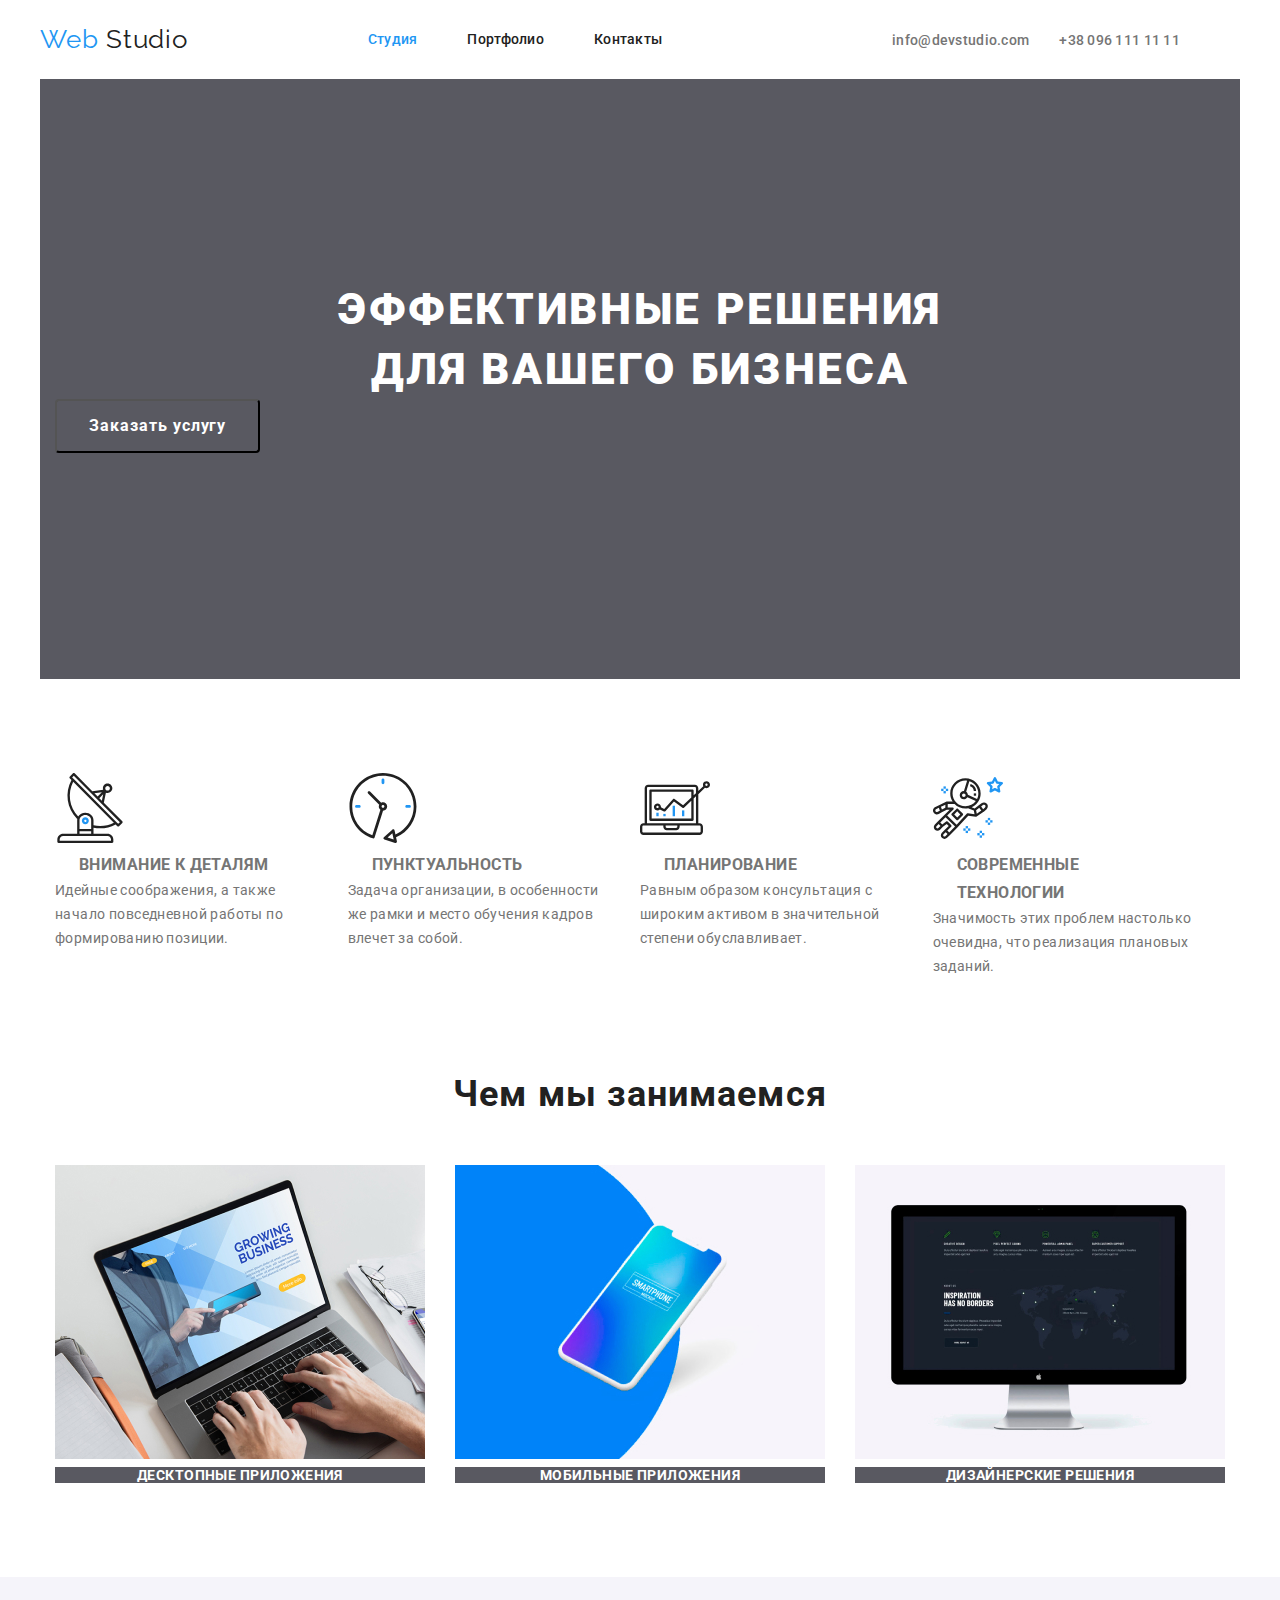
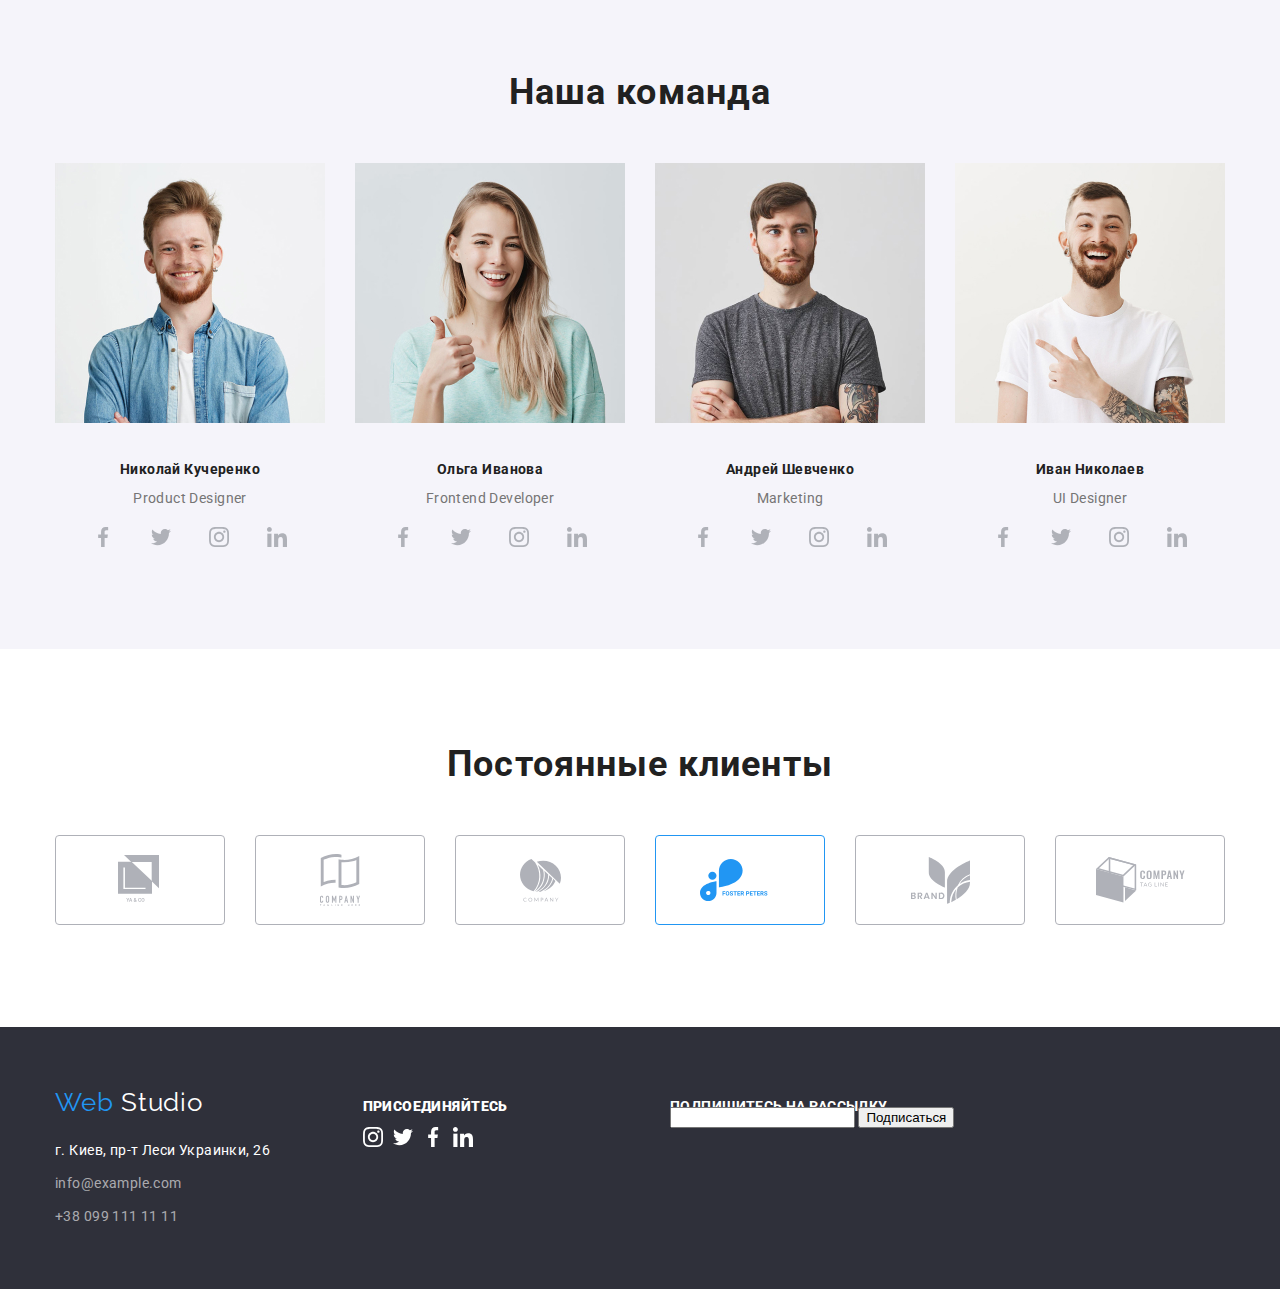
==== index.html @ 2adac4b6 "склонував депозиторій 03" ====
<!DOCTYPE html>
<html lang="ru">
  <head>
    <meta charset="UTF-8" />
    <meta name="viewport" content="width=device-width, initial-scale=1.0" />
    <title>Web Studio</title>
    <link
      href="https://fonts.googleapis.com/css2?family=Raleway:wght@700&family=Roboto:wght@400;700;900&display=swap"
      rel="stylesheet"
    />
    <link rel="stylesheet" href="./css/stylsheet.css" />
    <link rel="normalize" href="./css/normalize.css" />
  </head>

  <body>
    <header class="header-page">
      <div class="container navigation">
        <a href="./" class="logo-header"
          ><span class="logo-web">Web </span>Studio</a
        >
        <nav>
          <ul class="list nav-list">
            <li class="nav-list-item">
              <a href="./index.html" class="menu-link current">
                Студия
              </a>
            </li>
            <li class="nav-list-item">
              <a href="./portfolio.html" class="menu-link">Портфолио</a>
            </li>
            <li class="nav-list-item">
              <a href="#" class="menu-link">Контакты</a>
            </li>
          </ul>
        </nav>
        <div class="link-list">
          <a href="mailto:info@devstudio.com" class="contacts-link"
            >info@devstudio.com</a
          >
          <a href="tel:+380961111111" class="contacts-link"
            >+38 096 111 11 11</a
          >
        </div>
      </div>
    </header>
    <main>
      <!--Hero-->
      <section>
        <div class="container hero">
          <h1 class="hero-title">
            ЭФФЕКТИВНЫЕ РЕШЕНИЯ <br />
            ДЛЯ ВАШЕГО БИЗНЕСА
          </h1>
          <button type="button" class="btn">Заказать услугу</button>
        </div>
      </section>

      <!--Our benefits-->
      <section>
        <!--there is h2, so next there are h3 in this section, not <p>-->
        <div class="container">
          <h2 hidden>Our benefits</h2>
          <ul class="list benefits-list">
            <li class="benefits-item">
              <img src="./img/details.svg" alt="детали важны" />
              <h3 class=".benefits-title">ВНИМАНИЕ К ДЕТАЛЯМ</h3>
              <p class="main-text">
                Идейные соображения, а также начало повседневной работы по
                формированию позиции.
              </p>
            </li>
            <li class="benefits-item">
              <img src="./img/punctual.svg" alt="все вовремя" />
              <h3 class=".benefits-title">ПУНКТУАЛЬНОСТЬ</h3>
              <p class="main-text">
                Задача организации, в особенности же рамки и место обучения
                кадров влечет за собой.
              </p>
            </li>
            <li class="benefits-item">
              <img src="./img/planing.svg" alt="мы планируем" />
              <h3 class=".benefits-title">ПЛАНИРОВАНИЕ</h3>
              <p class="main-text">
                Равным образом консультация с широким активом в значительной
                степени обуславливает.
              </p>
            </li>
            <li class="benefits-item">
              <img
                src="./img/technology.svg"
                alt="только современные технологии"
              />
              <h3 class=".benefits-title">СОВРЕМЕННЫЕ ТЕХНОЛОГИИ</h3>
              <p class="main-text">
                Значимость этих проблем настолько очевидна, что реализация
                плановых заданий.
              </p>
            </li>
          </ul>
        </div>
      </section>

      <!--What do we do-->
      <section>
        <div class="container what-we-do">
          <h2 class="section-title">Чем мы занимаемся</h2>
          <ul class="list what-we-do-list">
            <li class="what-we-do-item">
              <img
                src="./img/desktop.jpg"
                alt="Десктопные приложения"
                width="370"
              />
              <p class="what-we-do-text">ДЕСКТОПНЫЕ ПРИЛОЖЕНИЯ</p>
            </li>
            <li class="what-we-do-item">
              <img
                src="./img/mobile.jpg"
                alt="Мобильные приложения"
                width="370"
              />
              <p class="what-we-do-text">МОБИЛЬНЫЕ ПРИЛОЖЕНИЯ</p>
            </li>
            <li class="what-we-do-item">
              <img
                src="./img/design.jpg"
                alt="Дизайнерские решения"
                width="370"
              />
              <p class="what-we-do-text">ДИЗАЙНЕРСКИЕ РЕШЕНИЯ</p>
            </li>
          </ul>
        </div>
      </section>

      <!--Our team-->
      <section class="our-team">
        <div class="container">
          <h2 class="section-title">Наша команда</h2>
          <ul class="list team-list">
            <li class="person-list">
              <img
                src="./img/kucherenko.jpg"
                alt="Николай Кучеренко"
                width="270"
              />
              <h3 class="names">Николай Кучеренко</h3>
              <p class="main-text">Product Designer</p>
              <ul class="list team-social-link-li">
                <li>
                  <a
                    href="#"
                    aria-label="ссылка Facebook"
                    class="team-social-link"
                    ><img src="./img/facebook.svg" alt="Facebook"
                  /></a>
                </li>
                <li>
                  <a
                    href="#"
                    aria-label="ссылка Twitter"
                    class="team-social-link"
                    ><img src="./img/twitter.svg" alt="Twitter"
                  /></a>
                </li>
                <li>
                  <a
                    href="#"
                    aria-label="ссылка Instagram"
                    class="team-social-link"
                    ><img src="./img/instagram.svg" alt="Instagram"
                  /></a>
                </li>
                <li>
                  <a
                    href="#"
                    aria-label="ссылка LinkIn"
                    class="team-social-link"
                    ><img src="./img/linkedin.svg" alt="LinkIn"
                  /></a>
                </li>
              </ul>
            </li>
            <li class="person-list">
              <img src="./img/ivanova.jpg" alt="Ольга Иванова" width 270 />
              <h3 class="names">Ольга Иванова</h3>
              <p class="main-text">Frontend Developer</p>
              <ul class="list team-social-link-li">
                <li>
                  <a href="#" aria-label="ссылка Facebook"
                    ><img src="./img/facebook.svg" alt="Facebook"
                  /></a>
                </li>
                <li>
                  <a href="#" aria-label="ссылка Twitter"
                    ><img src="./img/twitter.svg" alt="Twitter"
                  /></a>
                </li>
                <li>
                  <a href="#" aria-label="ссылка Instagram"
                    ><img src="./img/instagram.svg" alt="Instagram"
                  /></a>
                </li>
                <li>
                  <a href="#" aria-label="ссылка LinkIn"
                    ><img src="./img/linkedin.svg" alt="LinkIn"
                  /></a>
                </li>
              </ul>
            </li>

            <li class="person-list">
              <img src="./img/sevchenko.jpg" alt="Ольга Иванова" width 270 />
              <h3 class="names">Андрей Шевченко</h3>
              <p class="main-text">Marketing</p>
              <ul class="list team-social-link-li">
                <li>
                  <a href="#" aria-label="ссылка Facebook"
                    ><img src="./img/facebook.svg" alt="Facebook"
                  /></a>
                </li>
                <li>
                  <a href="#" aria-label="ссылка Twitter"
                    ><img src="./img/twitter.svg" alt="Twitter"
                  /></a>
                </li>
                <li>
                  <a href="#" aria-label="ссылка Instagram"
                    ><img src="./img/instagram.svg" alt="Instagram"
                  /></a>
                </li>
                <li>
                  <a href="#" aria-label="ссылка LinkIn"
                    ><img src="./img/linkedin.svg" alt="LinkIn"
                  /></a>
                </li>
              </ul>
            </li>
            <li class="person-list">
              <img src="./img/nikolarv.jpg" alt="Иван Николаев" width 270 />
              <h3 class="names">Иван Николаев</h3>
              <p class="main-text">UI Designer</p>
              <ul class="list team-social-link-li">
                <li>
                  <a href="#" aria-label="ссылка Facebook"
                    ><img src="./img/facebook.svg" alt="Facebook"
                  /></a>
                </li>
                <li>
                  <a href="#" aria-label="ссылка Twitter"
                    ><img src="./img/twitter.svg" alt="Twitter"
                  /></a>
                </li>
                <li>
                  <a href="#" aria-label="ссылка Instagram"
                    ><img src="./img/instagram.svg" alt="Instagram"
                  /></a>
                </li>
                <li>
                  <a href="#" aria-label="ссылка LinkIn"
                    ><img src="./img/linkedin.svg" alt="LinkIn"
                  /></a>
                </li>
              </ul>
            </li>
          </ul>
        </div>
      </section>
      <!--Clients-->
      <section>
        <div class="container">
          <h2 class="section-title">Постоянные клиенты</h2>
          <ul class="list clients-list">
            <li class="clients-list-item">
              <a href="#" aria-label="ссылка YA & CO"
                ><img src="./img/logo1.svg" alt="YA & CO"
              /></a>
            </li>
            <li class="clients-list-item">
              <a href="#" aria-label="ссылка C O M P A N Y"
                ><img src="./img/logo2.svg" alt="C O M P A N Y"
              /></a>
            </li>
            <li class="clients-list-item">
              <a href="#" aria-label="ссылка COMPANY"
                ><img src="./img/logo3.svg" alt="COMPANY"
              /></a>
            </li>
            <li class="clients-list-item">
              <a href="#" aria-label="ссылка FOSTER PETERS"
                ><img src="./img/logo4.svg" alt="FOSTER PETERS"
              /></a>
            </li>
            <li class="clients-list-item">
              <a href="#" aria-label="ссылка Brand"
                ><img src="./img/logo5.svg" alt="Brand"
              /></a>
            </li>
            <li class="clients-list-item">
              <a href="#" aria-label="ссылка Company Tag Line"
                ><img src="./img/logo6.svg" alt="Company Tag Line"
              /></a>
            </li>
          </ul>
        </div>
      </section>
    </main>

    <footer class="footer">
      <div class="container footer-container">
        <div class="footer-div">
          <a href="./" class="logo-footer"
            ><span class="logo-web">Web </span>Studio</a
          >
          <address class="address">
            <p>г. Киев, пр-т Леси Украинки, 26</p>
            <a href="mailto:info@example.com" class="address-link"
              >info@example.com</a
            >
            <a href="tel:+380991111111" class="address-link"
              >+38 099 111 11 11</a
            >
          </address>
        </div>

        <!--JoinUS-->
        <div class="join-us footer-div">
          <p><b>ПРИСОЕДИНЯЙТЕСЬ</b></p>
          <ul class="list join-us-list">
            <li class="join-us-list-item">
              <a href="#" aria-label="ссылка Instagram"
                ><img src="./img/instagramft.svg" alt="Instagram"
              /></a>
            </li>
            <li class="join-us-list-item">
              <a href="#" aria-label="ссылка Twitter"
                ><img src="./img/twitterft.svg" alt="Twitter"
              /></a>
            </li>
            <li class="join-us-list-item">
              <a href="#" aria-label="ссылка Facebook"
                ><img src="./img/facebookft.svg" alt="Facebook"
              /></a>
            </li>
            <li class="join-us-list-item">
              <a href="#" aria-label="ссылка LinkIn"
                ><img src="./img/linkedinft.svg" alt="LinkIn"
              /></a>
            </li>
          </ul>
        </div>
        <!--for mailing-block-->
        <div class="mailing">
          <p><b>ПОДПИШИТЕСЬ НА РАССЫЛКУ</b></p>
          <input type="E-mail" />
          <button type="button">Подписаться</button>
        </div>
      </div>
    </footer>
  </body>
</html>
---- css/stylsheet.css ----
/***accent-color - #2196F3
dark-color - #212121
main-color - #757575
wait - #FFFFFF
adress-link-color - color: rgba(255, 255, 255, 0.6)
**/
html {
  box-sizing: border-box;
}

*,
*::before,
*::after {
  box-sizing: inherit;
}

:root {
  --main-text-color: #757575;
  --dark-text-color: #212121;
  --main-white-color: #ffffff;
  --adress-link-color: rgba(255, 255, 255, 0.6);
  --accent-color: #2196f3;
}

body {
  font-family: Roboto, sans-serif;
  font-size: 14px;
  line-height: 1.714;
  letter-spacing: 0.03em;

  background-color: var(--main-white-color);
  color: var(--main-text-color);

  margin: 0px;
}

.container {
  width: 1200px;
  padding-left: 15px;
  padding-right: 15px;
  margin-left: auto;
  margin-right: auto;
}

section {
  padding-top: 0px;
  padding-bottom: 94px;
}

h2,
p {
  margin-top: 0px;
  margin-bottom: 0px;
}

.header-page {
  display: flex;
}

.navigation {
  display: flex;
  align-items: center;

  padding: 32px 0;
}

.logo-header {
  font-family: Raleway, sans-serif;
  font-size: 26px;
  line-height: 1.192;
  letter-spacing: 0.03em;
  color: var(--dark-text-color);
  text-decoration: none;
}

.logo-footer {
  font-family: Raleway, sans-serif;
  font-size: 26px;
  line-height: 1.192;
  letter-spacing: 0.03em;
  color: var(--main-white-color);
  text-decoration: none;
}

.logo-web {
  color: var(--accent-color);
}

.navigation {
  display: flex;
  padding-top: 24px;
  padding-bottom: 24px;
  justify-content: space-between;
}

.nav-list {
  display: flex;
}

.nav-list-item:not(last-child) {
  margin-right: 50px;
}

.link-list {
  display: flex;
}
.contacts-link:not(last-child) {
  margin-right: 30px;
}

.menu-link {
  padding-top: 20px;
  padding-bottom: 20px;

  font-weight: 500;
  font-size: 14px;
  line-height: 1.143;
  letter-spacing: 0.02em;
  color: var(--dark-text-color);
  text-decoration: none;
}

.menu-link:hover,
.menu-link:focus {
  color: var(--accent-color);
}

.list {
  list-style: none;
  margin: 0;
  padding: 0;
}

.link-list:not(last-child) {
  margin-right: 30px;
}
.contacts-link {
  font-weight: 500;
  font-size: 14px;
  line-height: 1.142;
  letter-spacing: 0.02em;
  text-decoration: none;
  color: var(--main-text-color);
}

.contacts-link:hover,
.contacts-link:focus {
  color: var(--accent-color);
}

.current {
  color: var(--accent-color);
}

.btn {
  display: inline-block;
  padding: 10px 32px;
  min-width: 200px;

  font-family: inherit;
  font-weight: 700;
  font-size: 16px;
  line-height: 1.875;
  text-align: center;
  letter-spacing: 0.06em;

  border-radius: 4px;
  color: var(--main-white-color);
  background-color: transparent;
}

.hero button {
  margin-bottom: 200px;
}

.btn-portfolio {
  font-family: inherit;
  font-weight: 500;
  font-size: 16px;
  line-height: 1.625;
  letter-spacing: 0.03em;
  color: var(--dark-text-color);
  background-color: #f5f4fa;
  border-radius: 4px;
  border: transparent;
}

.btn:hover,
.btn:focus,
.btn-portfolio:hover,
.btn-portfolio:focus {
  color: var(--main-white-color);
  background-color: var(--accent-color);
}

.container.hero {
  height: 600px;
  background: rgba(47, 48, 58, 0.8);
}

.hero-title {
  padding-top: 200px;
  margin-top: 0;
  margin-bottom: 0;

  font-size: 44px;
  font-weight: 900;
  line-height: 1.364;
  text-align: center;
  letter-spacing: 0.06em;

  color: var(--main-white-color);
}

.section-title {
  padding-top: 94px;
  margin-bottom: 50px;

  font-weight: 700;
  font-size: 36px;
  line-height: 1.167;
  letter-spacing: 0.03em;
  text-align: center;
  color: var(--dark-text-color);
}

.benefits-list {
  display: flex;
  align-items: baseline;
}
.benefits-item {
  width: calc((100% - 30px * 3) / 4);
  margin-right: 30px;
}

.main-text {
  font-weight: 400;
  font-size: 14px;
  line-height: 1.714;
  letter-spacing: 0.03em;
  color: var(--main-text-color);
}

.benefits-title,
.names {
  font-weight: 700;
  font-size: 14px;
  line-height: 1.143;
  letter-spacing: 0.03em;
  color: var(--dark-text-color);
}

.what-we-do .section-title {
  padding-top: 0px;
}

.what-we-do-list {
  display: flex;
}

.what-we-do-item {
  width: calc((100% - 30px * 2) / 3);
}

.what-we-do-item:not(:last-child) {
  margin-right: 30px;
}

.what-we-do-text {
  font-weight: 700;
  font-size: 14px;
  line-height: 1.143;
  letter-spacing: 0.03em;
  color: var(--main-white-color);
  background: rgba(47, 48, 58, 0.8);
  text-align: center;
}

.our-team {
  background-color: #f5f4fa;
}

.team-list {
  display: flex;
}

.person-list {
  width: calc((100% - 30px * 3) / 4);
}

.person-list:not(:last-child) {
  margin-right: 30px;
}

.person-list .names {
  margin-top: 30px;
  margin-bottom: 10px;

  text-align: center;
}

.person-list p {
  text-align: center;
}

.team-social-link-li {
  display: flex;
  justify-content: space-evenly;
  margin-top: 16px;
}

.clients-list {
  display: flex;
}

.clients-list-item {
  width: calc((100% - 30px * 5) / 6);
}
.clients-list-item:not(:last-child) {
  margin-right: 30px;
  justify-content: space-between;
}

.projects {
  font-family: Raleway, sans-serif;
  font-style: 400;
  font-weight: 700;
  font-size: 26px;
  line-height: 1.192;
  letter-spacing: 0.03em;
  text-decoration: none;
  color: var(--dark-text-color);
}

.projects a {
  text-decoration: none;
}

/**PORTFOLIO
**/

.section-portfolio {
  padding-top: 93px;
}

.pf-container {
  margin-bottom: 50px;
}

.button-list {
  display: flex;
  justify-content: center;
}

.button-list-item:not(:last-child) {
  margin-right: 8px;
}

.projects-list {
  display: flex;
  flex-wrap: wrap;
}

.projects-list-item {
  width: calc((100% - 30px * 2) / 3);
  margin-right: 30px;
  justify-content: center;
}

.projects-list-item:nth-child(3n) {
  margin-right: 0;
}

.projects-list-item:nth-child(n + 4) {
  margin-top: 30px;
}

.projects-list-item a {
  text-decoration: none;
}

.project-link p,
h3 {
  margin: 0 24px;
}

.names-pf {
  margin-top: 20px;
  margin-bottom: 4px;

  font-weight: 700;
  font-size: 14px;
  line-height: 1.143;
  letter-spacing: 0.03em;
  color: var(--dark-text-color);
}

.footer {
  padding-top: 60px;
  padding-bottom: 60px;
  background: #2f303a;
}

.logo-footer.logo-web {
  display: inline-block;
}

.join-us {
  font-weight: 700;
  font-size: 14px;
  line-height: 1.143px;
  letter-spacing: 0.03em;
  color: var(--main-white-color);
}

.mailing {
  font-size: 14px;
  line-height: 1.143px;
  letter-spacing: 0.03em;
  color: var(--main-white-color);
}

.join-us-list {
  display: flex;
  margin-top: 20px;
}

.join-us-list-item:not(:last-child) {
  margin-right: 10px;
}

.address {
  margin-top: 20px;

  font-style: inherit;
  font-weight: 400;
  font-size: 14px;
  line-height: 1.714;
  letter-spacing: 0.03em;
  color: var(--main-white-color);
}

.address-link {
  display: block;
  font-weight: 400;
  font-size: 14px;
  line-height: 1.714;
  letter-spacing: 0.03em;
  text-decoration: none;
  color: var(--adress-link-color);
}

.address p {
  display: inline-block;
  margin-bottom: 9px;
}

.address-link:not(:last-child) {
  margin-bottom: 9px;
}

.footer-container {
  display: flex;
  align-items: baseline;
}

.footer-div {
  width: calc((50% - 30px) / 2);
}

.footer-div:not(:last-child) {
  margin-right: 30px;
}

/**для div з блоком підписки**/

.mailing-link {
  display: inline-block;
  vertical-align: middle;
}
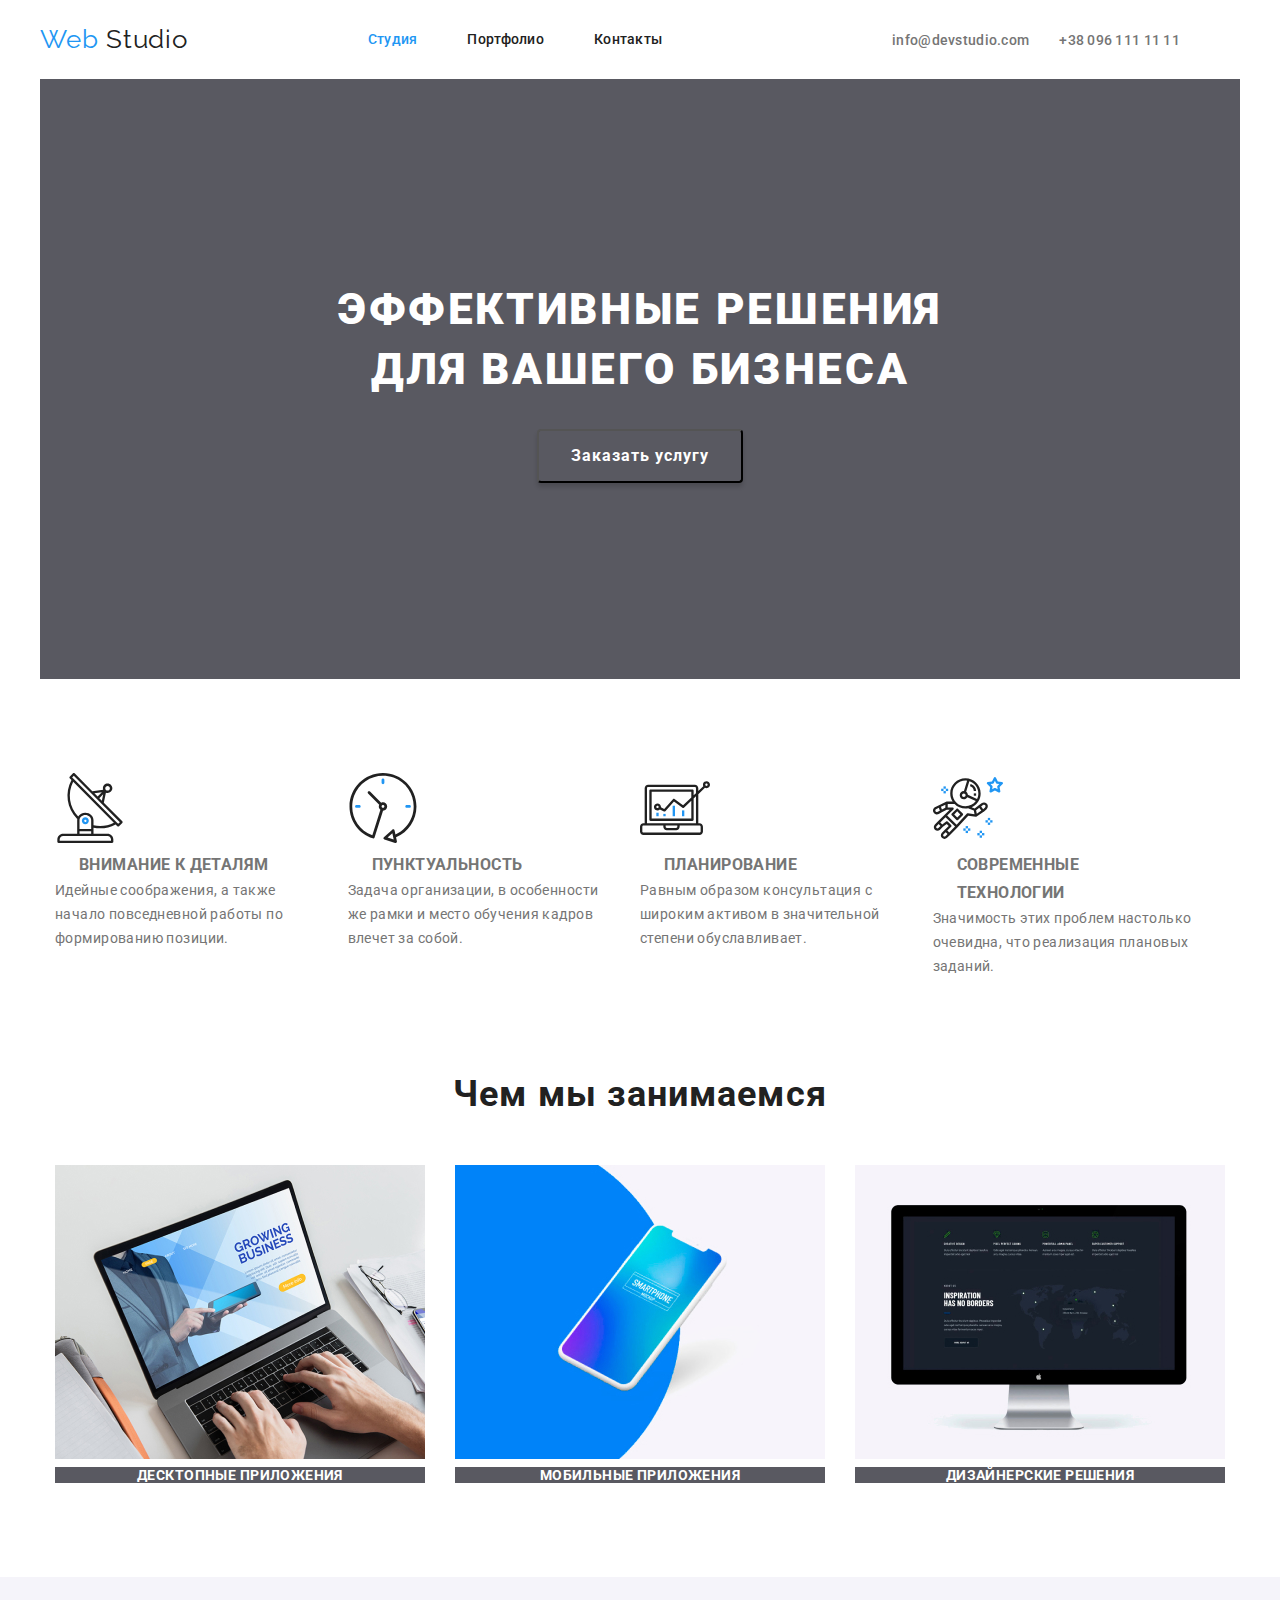
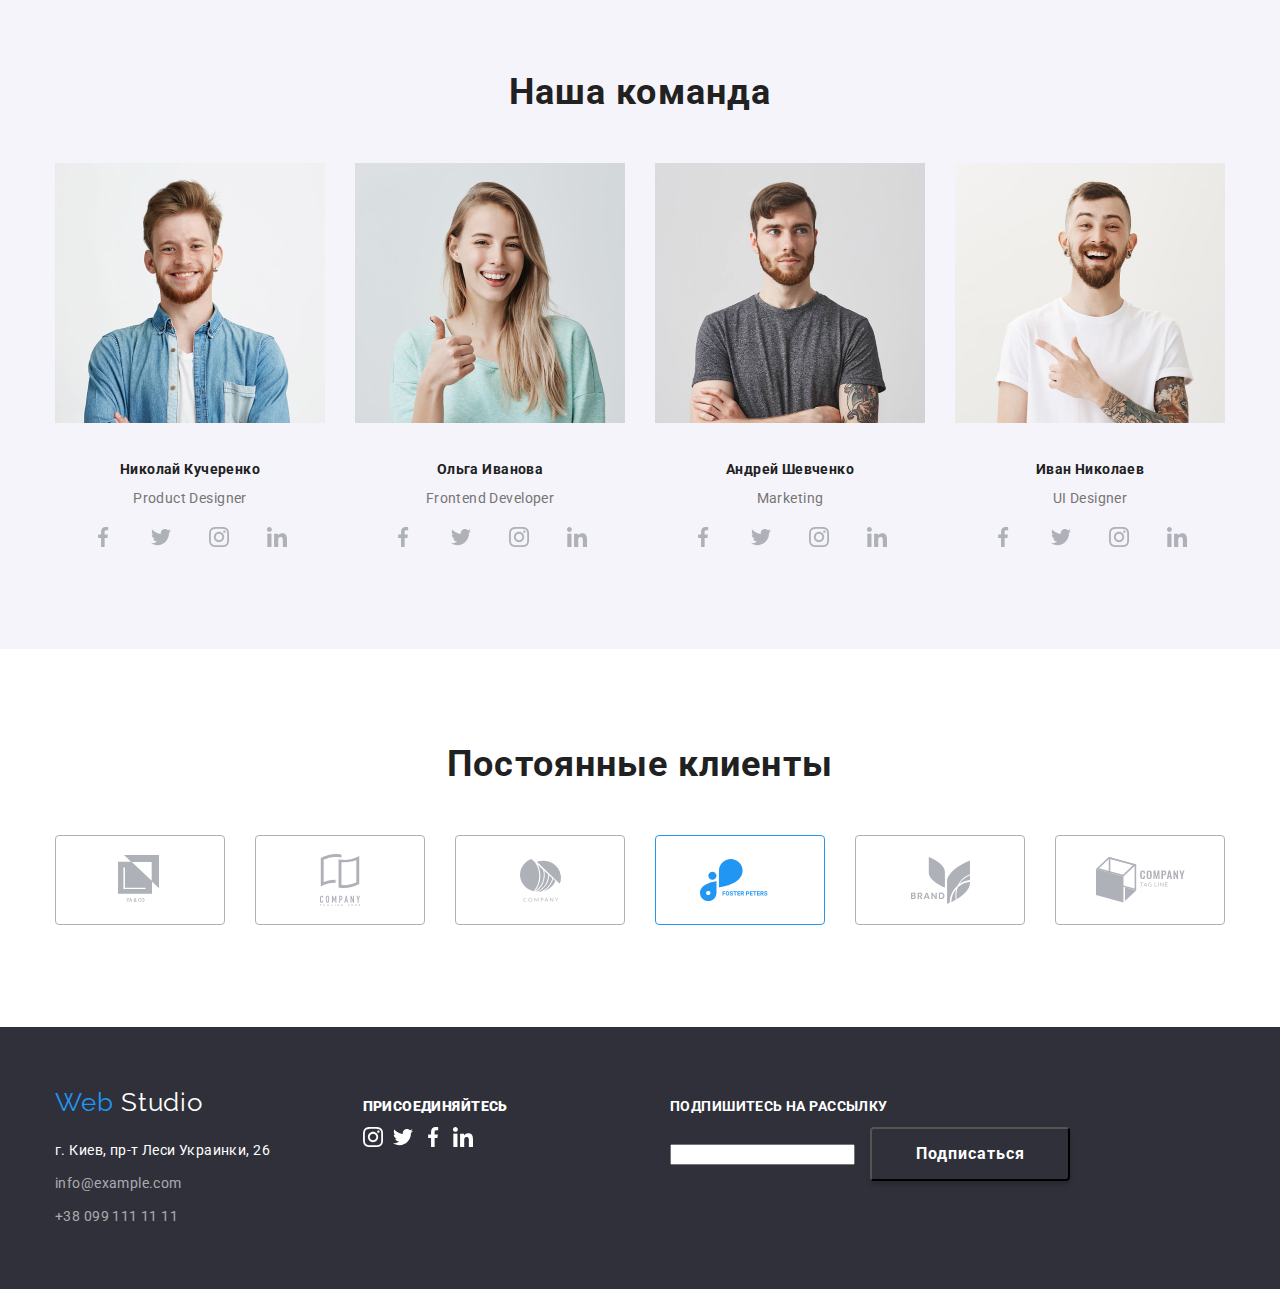
==== commit 8c3e3125: "прибрав чорнові рамки" ====
--- a/index.html
+++ b/index.html
@@ -352,8 +352,10 @@
         <!--for mailing-block-->
         <div class="mailing">
           <p><b>ПОДПИШИТЕСЬ НА РАССЫЛКУ</b></p>
-          <input type="E-mail" />
-          <button type="button">Подписаться</button>
+          <div class="mailing-block">
+            <input type="E-mail" class="input" />
+            <button type="button" class="btn">Подписаться</button>
+          </div>
         </div>
       </div>
     </footer>
--- a/css/stylsheet.css
+++ b/css/stylsheet.css
@@ -40,11 +40,13 @@
   padding-right: 15px;
   margin-left: auto;
   margin-right: auto;
+  /**outline: 2px solid tomato;**/
 }
 
 section {
   padding-top: 0px;
   padding-bottom: 94px;
+  /**outline: 2px solid teal;**/
 }
 
 h2,
@@ -167,10 +169,11 @@
   border-radius: 4px;
   color: var(--main-white-color);
   background-color: transparent;
+  box-shadow: 0px 4px 4px rgba(0, 0, 0, 0.15);
 }
 
 .hero button {
-  margin-bottom: 200px;
+  vertical-align: middle;
 }
 
 .btn-portfolio {
@@ -181,8 +184,8 @@
   letter-spacing: 0.03em;
   color: var(--dark-text-color);
   background-color: #f5f4fa;
-  border-radius: 4px;
   border: transparent;
+  box-shadow: none;
 }
 
 .btn:hover,
@@ -196,17 +199,17 @@
 .container.hero {
   height: 600px;
   background: rgba(47, 48, 58, 0.8);
+  text-align: center;
 }
 
 .hero-title {
   padding-top: 200px;
   margin-top: 0;
-  margin-bottom: 0;
+  margin-bottom: 30px;
 
   font-size: 44px;
   font-weight: 900;
   line-height: 1.364;
-  text-align: center;
   letter-spacing: 0.06em;
 
   color: var(--main-white-color);
@@ -340,7 +343,7 @@
 **/
 
 .section-portfolio {
-  padding-top: 93px;
+  padding-top: 94px;
 }
 
 .pf-container {
@@ -474,7 +477,11 @@
 
 /**для div з блоком підписки**/
 
-.mailing-link {
+.mailing-block {
+  margin-top: 20px;
+}
+
+.input {
   display: inline-block;
-  vertical-align: middle;
-}
+  margin-right: 12px;
+}
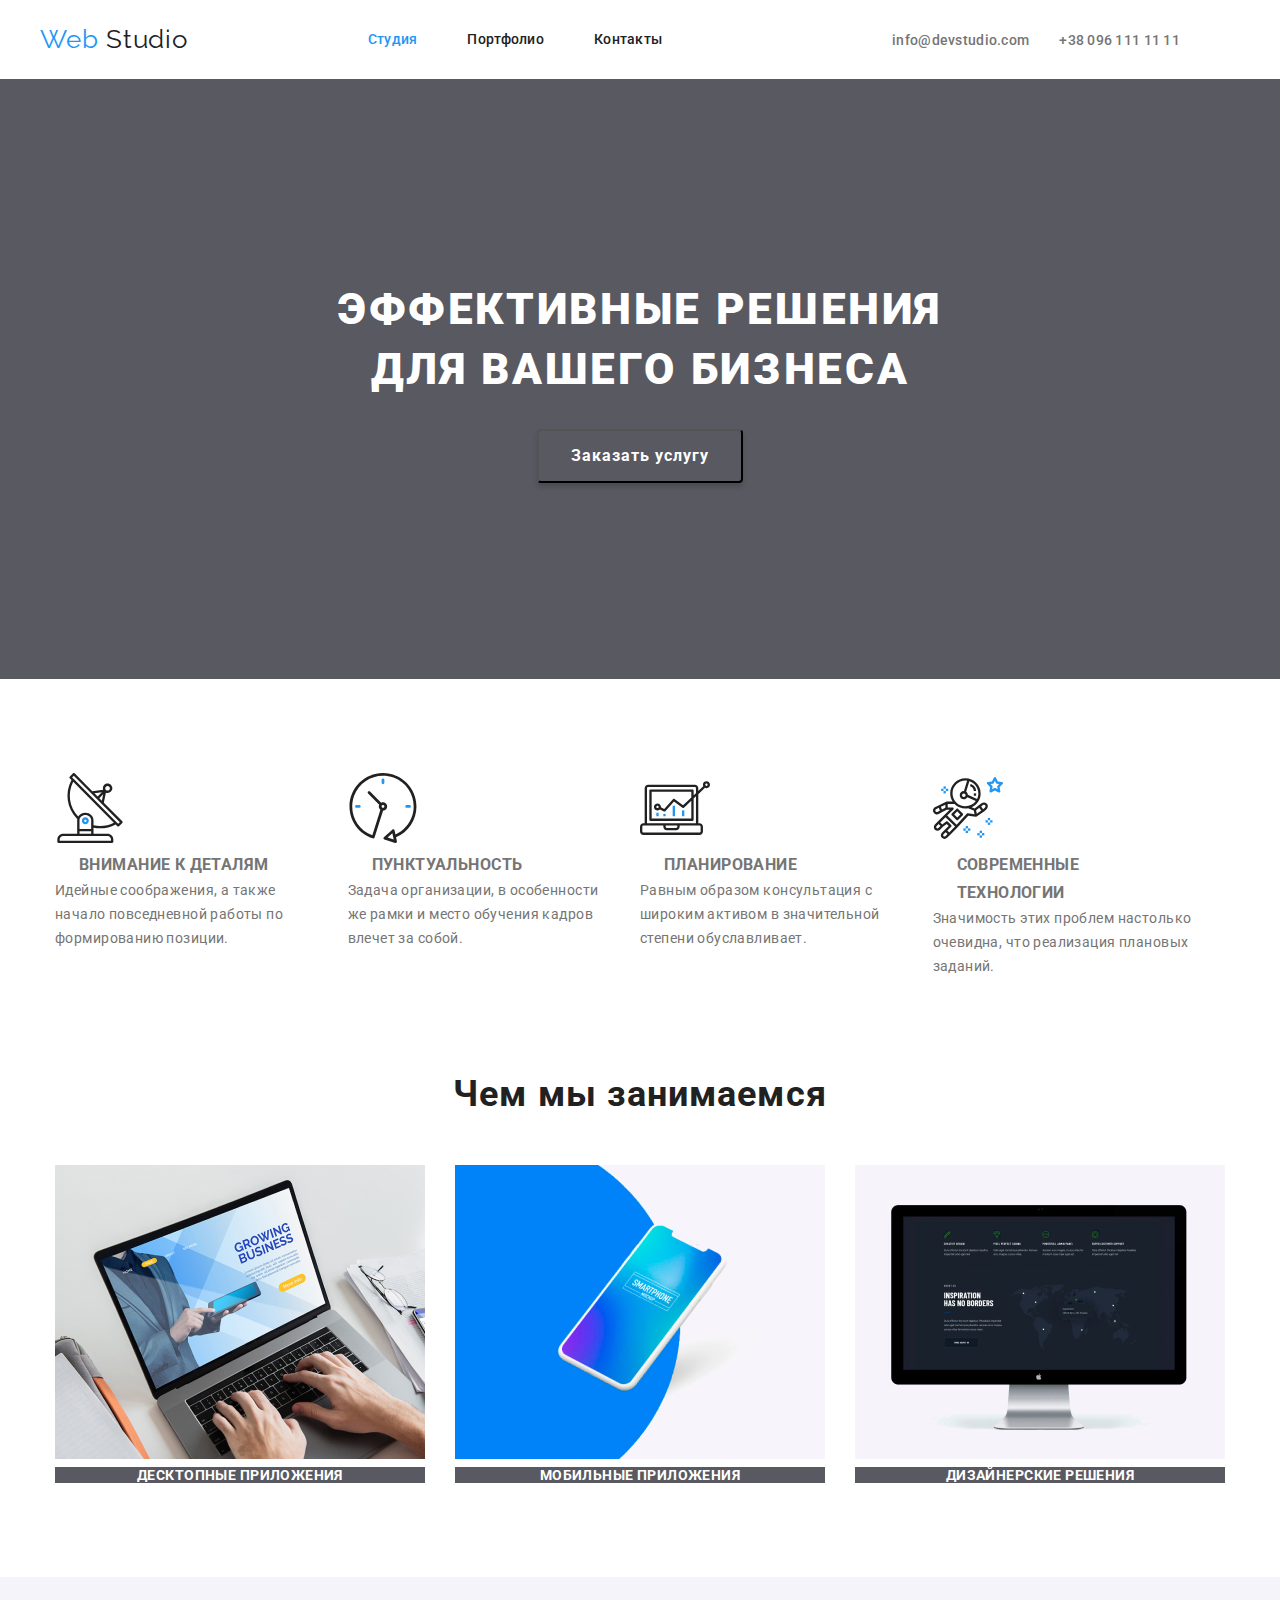
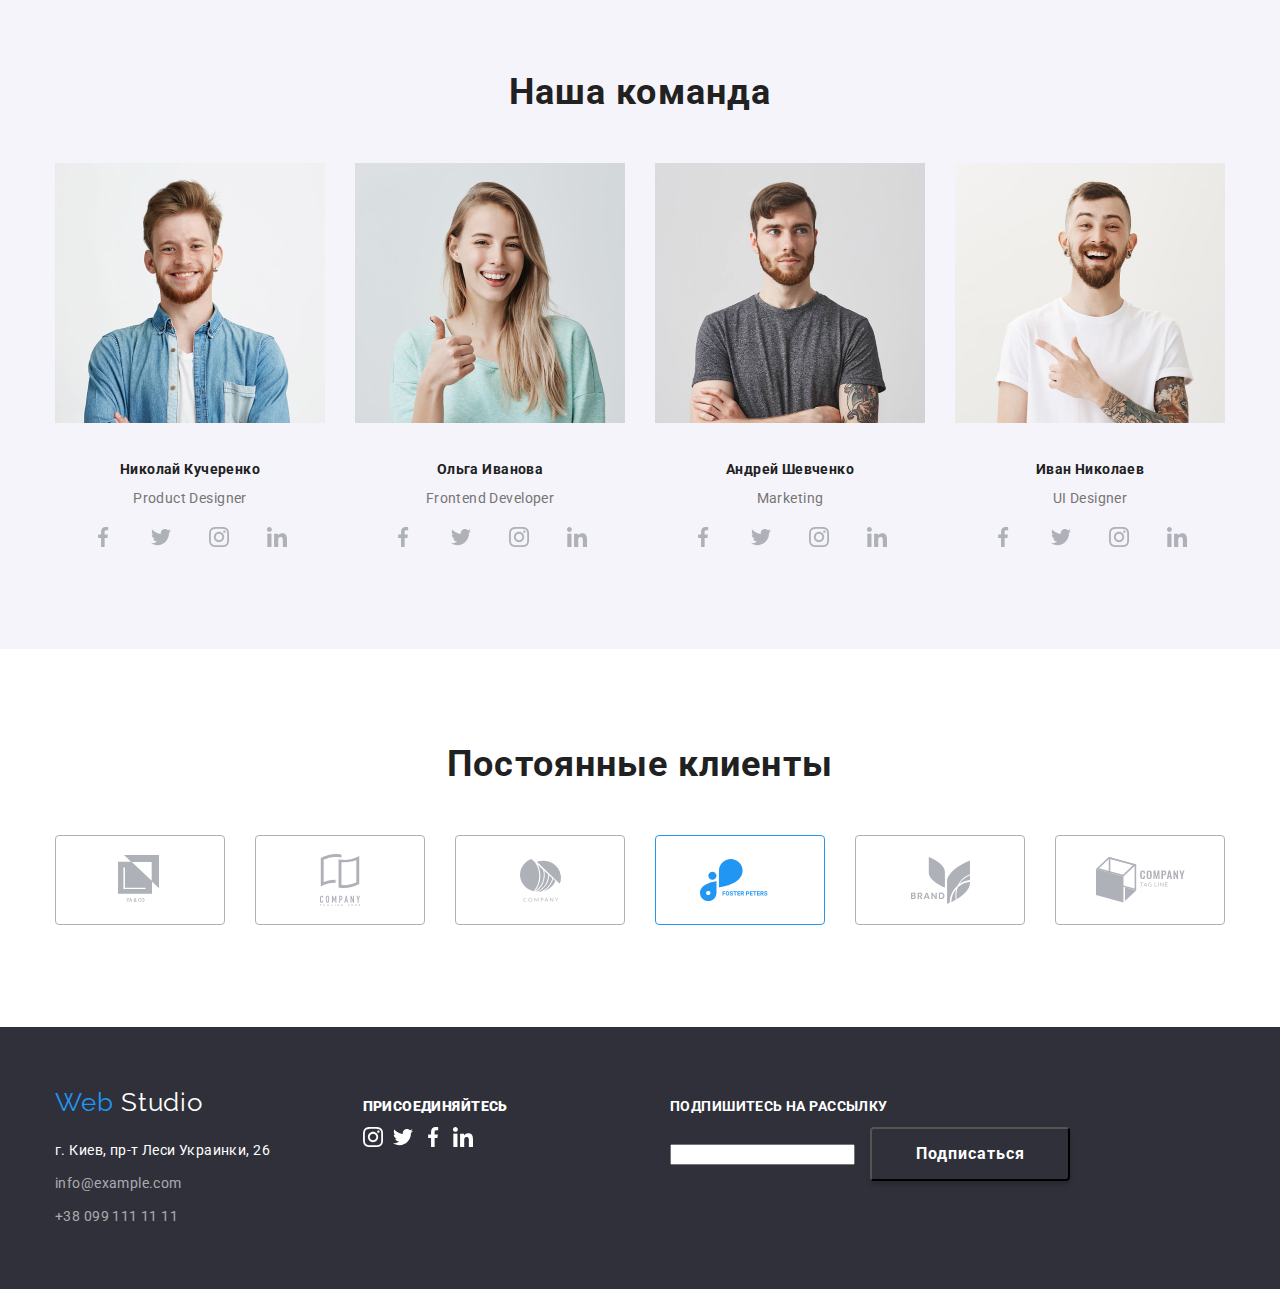
==== commit e6a9e3e7: "додав оформлення кнопок портфоліо" ====
--- a/index.html
+++ b/index.html
@@ -45,18 +45,18 @@
     </header>
     <main>
       <!--Hero-->
-      <section>
-        <div class="container hero">
+      <section class="section-hero">
+        <div class="container">
           <h1 class="hero-title">
             ЭФФЕКТИВНЫЕ РЕШЕНИЯ <br />
             ДЛЯ ВАШЕГО БИЗНЕСА
           </h1>
-          <button type="button" class="btn">Заказать услугу</button>
+          <button type="button" class="btn hero-btn">Заказать услугу</button>
         </div>
       </section>
 
       <!--Our benefits-->
-      <section>
+      <section class="benefits">
         <!--there is h2, so next there are h3 in this section, not <p>-->
         <div class="container">
           <h2 hidden>Our benefits</h2>
--- a/css/stylsheet.css
+++ b/css/stylsheet.css
@@ -44,7 +44,7 @@
 }
 
 section {
-  padding-top: 0px;
+  padding-top: 94px;
   padding-bottom: 94px;
   /**outline: 2px solid teal;**/
 }
@@ -172,11 +172,8 @@
   box-shadow: 0px 4px 4px rgba(0, 0, 0, 0.15);
 }
 
-.hero button {
-  vertical-align: middle;
-}
-
 .btn-portfolio {
+  padding: 6px 22px;
   font-family: inherit;
   font-weight: 500;
   font-size: 16px;
@@ -196,14 +193,16 @@
   background-color: var(--accent-color);
 }
 
-.container.hero {
+.section-hero {
+  padding: 200px 0;
+  text-align: center;
+  vertical-align: middle;
   height: 600px;
   background: rgba(47, 48, 58, 0.8);
-  text-align: center;
 }
 
 .hero-title {
-  padding-top: 200px;
+  padding-top: 0px;
   margin-top: 0;
   margin-bottom: 30px;
 
@@ -216,15 +215,17 @@
 }
 
 .section-title {
-  padding-top: 94px;
   margin-bottom: 50px;
-
   font-weight: 700;
   font-size: 36px;
   line-height: 1.167;
   letter-spacing: 0.03em;
   text-align: center;
   color: var(--dark-text-color);
+}
+
+.benefits {
+  padding-bottom: 0;
 }
 
 .benefits-list {
@@ -321,7 +322,6 @@
 }
 .clients-list-item:not(:last-child) {
   margin-right: 30px;
-  justify-content: space-between;
 }
 
 .projects {
@@ -341,11 +341,6 @@
 
 /**PORTFOLIO
 **/
-
-.section-portfolio {
-  padding-top: 94px;
-}
-
 .pf-container {
   margin-bottom: 50px;
 }
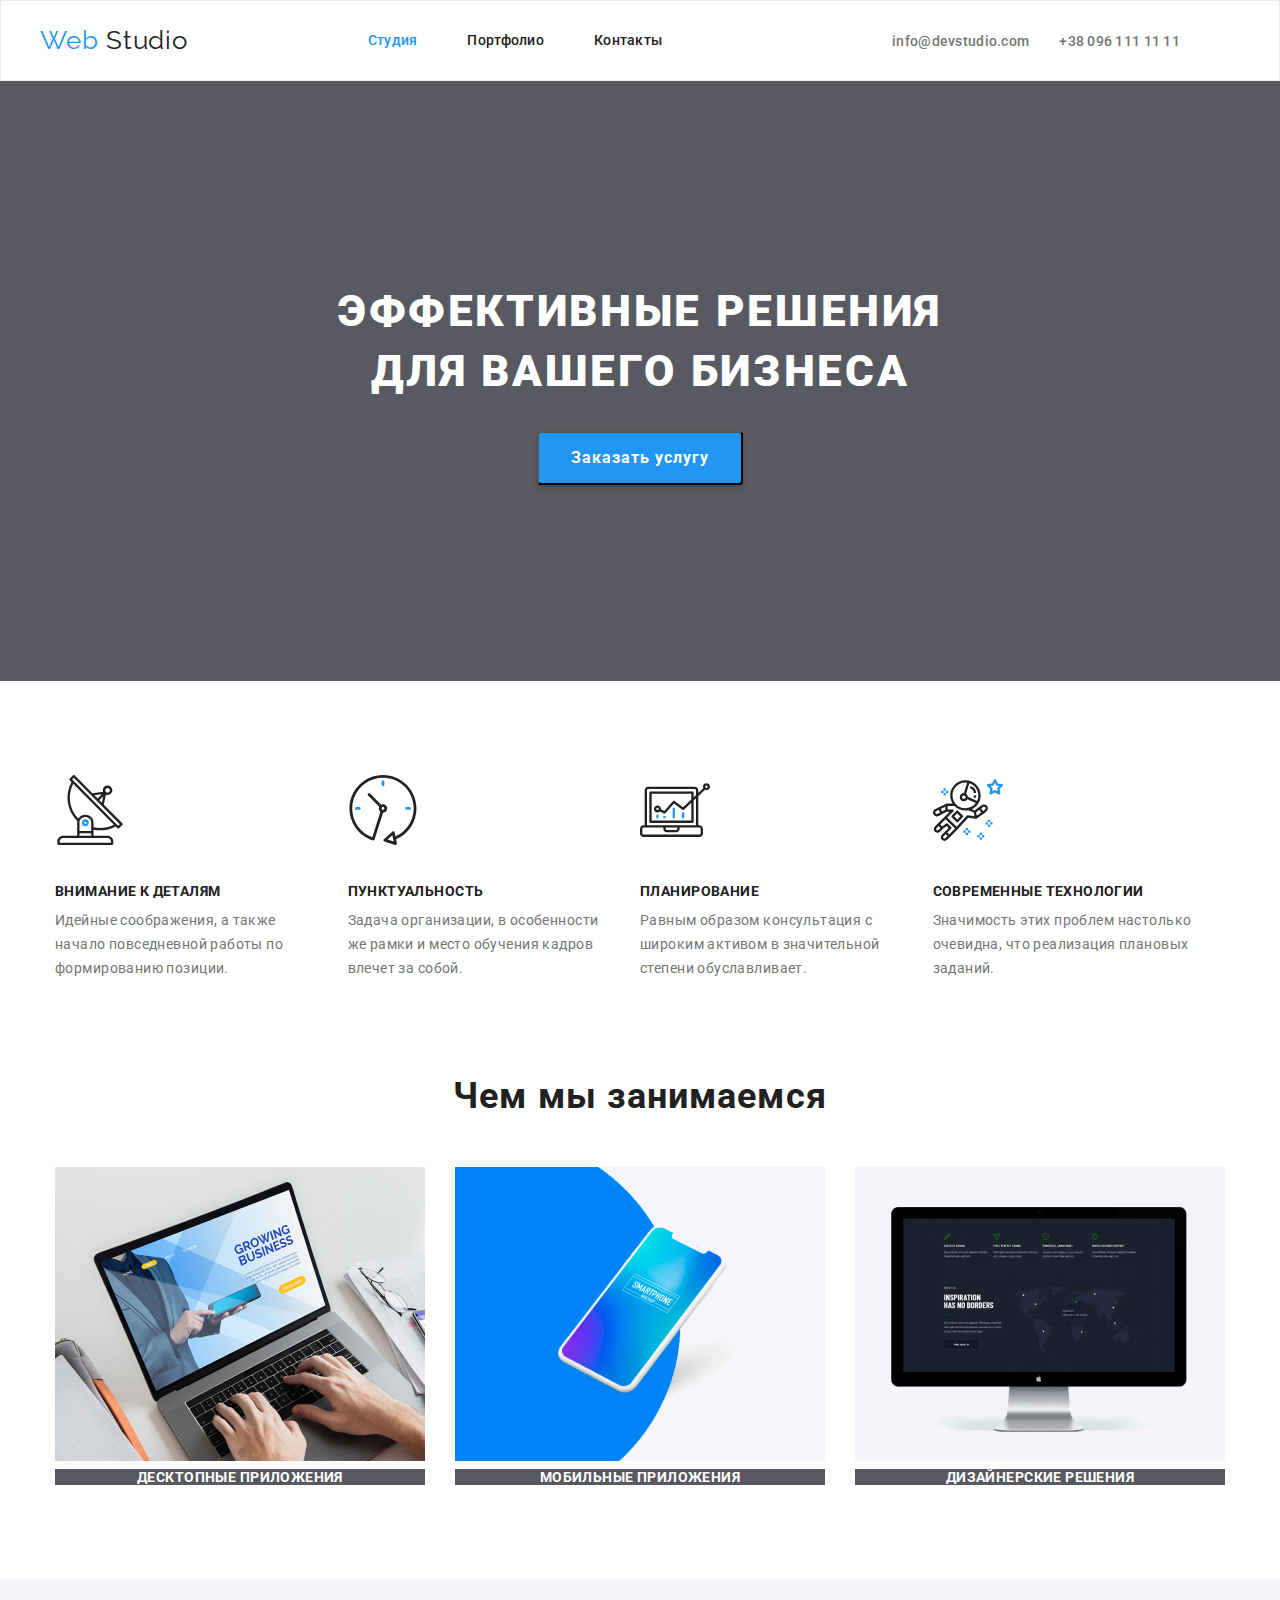
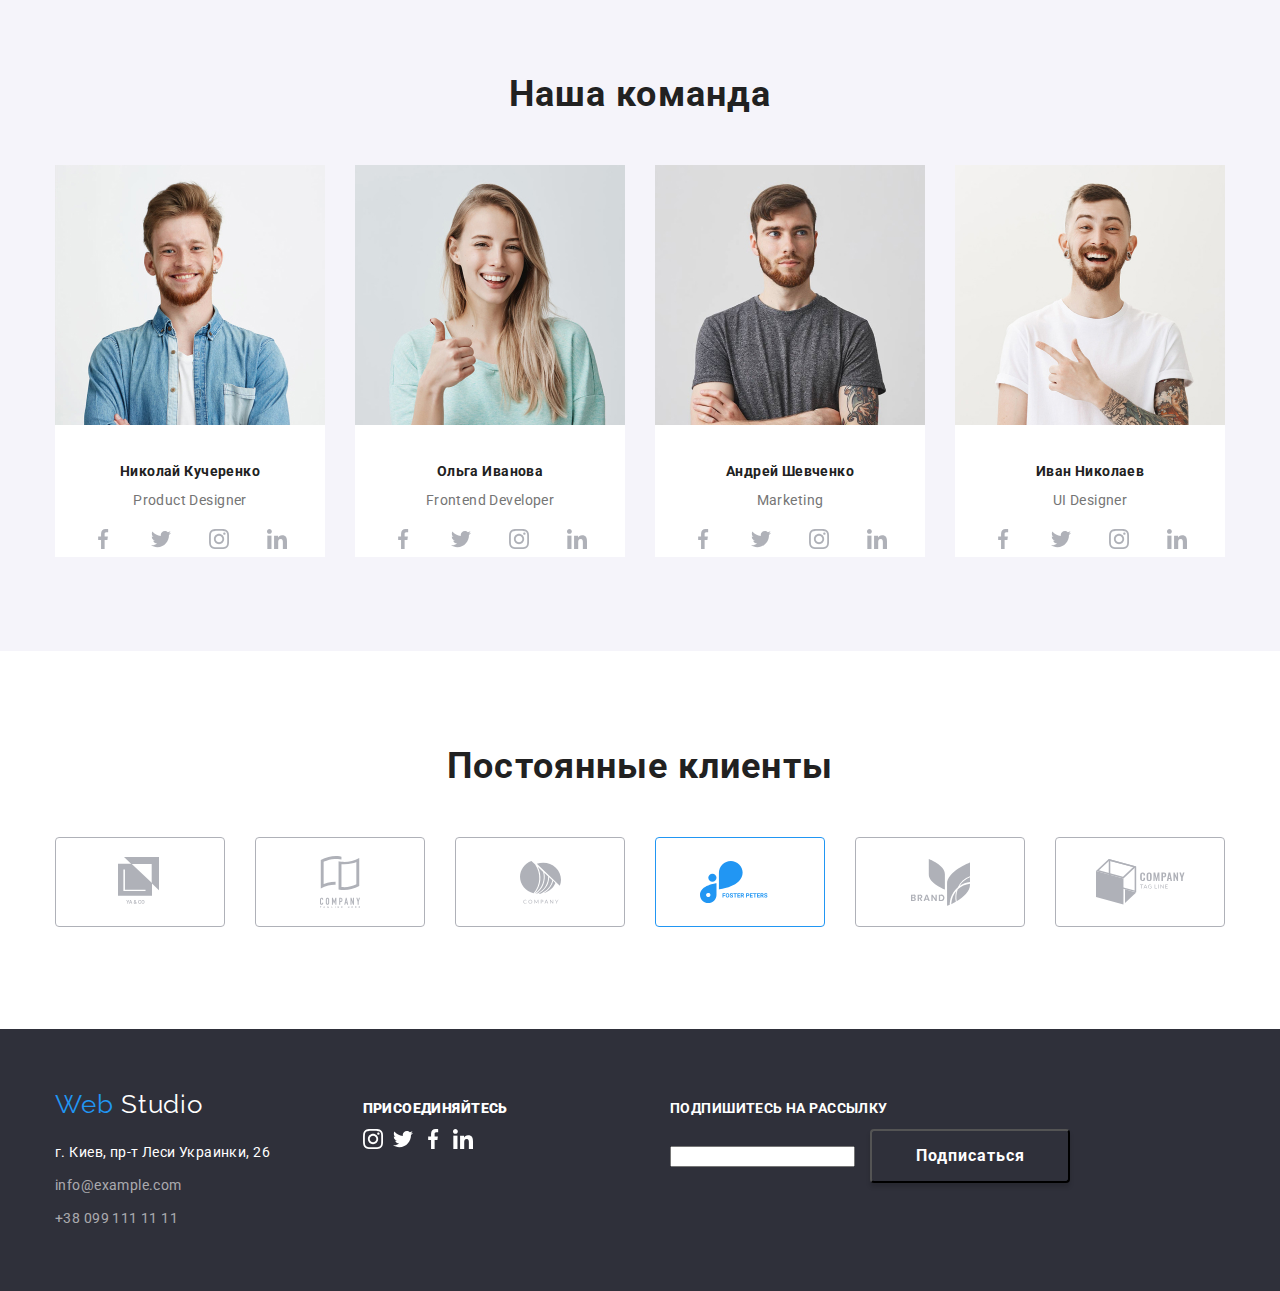
==== commit 29f3cf1a: "додав зміни в оформлення карток" ====
--- a/index.html
+++ b/index.html
@@ -5,7 +5,7 @@
     <meta name="viewport" content="width=device-width, initial-scale=1.0" />
     <title>Web Studio</title>
     <link
-      href="https://fonts.googleapis.com/css2?family=Raleway:wght@700&family=Roboto:wght@400;700;900&display=swap"
+      href="https://fonts.googleapis.com/css2?family=Raleway:wght@700&family=Roboto:wght@400;500;700;900&display=swap"
       rel="stylesheet"
     />
     <link rel="stylesheet" href="./css/stylsheet.css" />
@@ -63,7 +63,7 @@
           <ul class="list benefits-list">
             <li class="benefits-item">
               <img src="./img/details.svg" alt="детали важны" />
-              <h3 class=".benefits-title">ВНИМАНИЕ К ДЕТАЛЯМ</h3>
+              <h3 class="benefits-title">ВНИМАНИЕ К ДЕТАЛЯМ</h3>
               <p class="main-text">
                 Идейные соображения, а также начало повседневной работы по
                 формированию позиции.
@@ -71,7 +71,7 @@
             </li>
             <li class="benefits-item">
               <img src="./img/punctual.svg" alt="все вовремя" />
-              <h3 class=".benefits-title">ПУНКТУАЛЬНОСТЬ</h3>
+              <h3 class="benefits-title">ПУНКТУАЛЬНОСТЬ</h3>
               <p class="main-text">
                 Задача организации, в особенности же рамки и место обучения
                 кадров влечет за собой.
@@ -79,7 +79,7 @@
             </li>
             <li class="benefits-item">
               <img src="./img/planing.svg" alt="мы планируем" />
-              <h3 class=".benefits-title">ПЛАНИРОВАНИЕ</h3>
+              <h3 class="benefits-title">ПЛАНИРОВАНИЕ</h3>
               <p class="main-text">
                 Равным образом консультация с широким активом в значительной
                 степени обуславливает.
@@ -90,7 +90,7 @@
                 src="./img/technology.svg"
                 alt="только современные технологии"
               />
-              <h3 class=".benefits-title">СОВРЕМЕННЫЕ ТЕХНОЛОГИИ</h3>
+              <h3 class="benefits-title">СОВРЕМЕННЫЕ ТЕХНОЛОГИИ</h3>
               <p class="main-text">
                 Значимость этих проблем настолько очевидна, что реализация
                 плановых заданий.
--- a/css/stylsheet.css
+++ b/css/stylsheet.css
@@ -57,6 +57,7 @@
 
 .header-page {
   display: flex;
+  border: 1px solid #ececec;
 }
 
 .navigation {
@@ -170,6 +171,10 @@
   color: var(--main-white-color);
   background-color: transparent;
   box-shadow: 0px 4px 4px rgba(0, 0, 0, 0.15);
+}
+
+.section-hero .btn {
+  background-color: var(--accent-color);
 }
 
 .btn-portfolio {
@@ -254,6 +259,12 @@
   color: var(--dark-text-color);
 }
 
+.benefits-title {
+  margin-left: 0;
+  margin-top: 30px;
+  margin-bottom: 10px;
+}
+
 .what-we-do .section-title {
   padding-top: 0px;
 }
@@ -290,6 +301,7 @@
 
 .person-list {
   width: calc((100% - 30px * 3) / 4);
+  background-color: var(--main-white-color);
 }
 
 .person-list:not(:last-child) {
@@ -363,6 +375,9 @@
   width: calc((100% - 30px * 2) / 3);
   margin-right: 30px;
   justify-content: center;
+  padding-bottom: 20px;
+
+  border: 1px solid #eeeeee;
 }
 
 .projects-list-item:nth-child(3n) {
